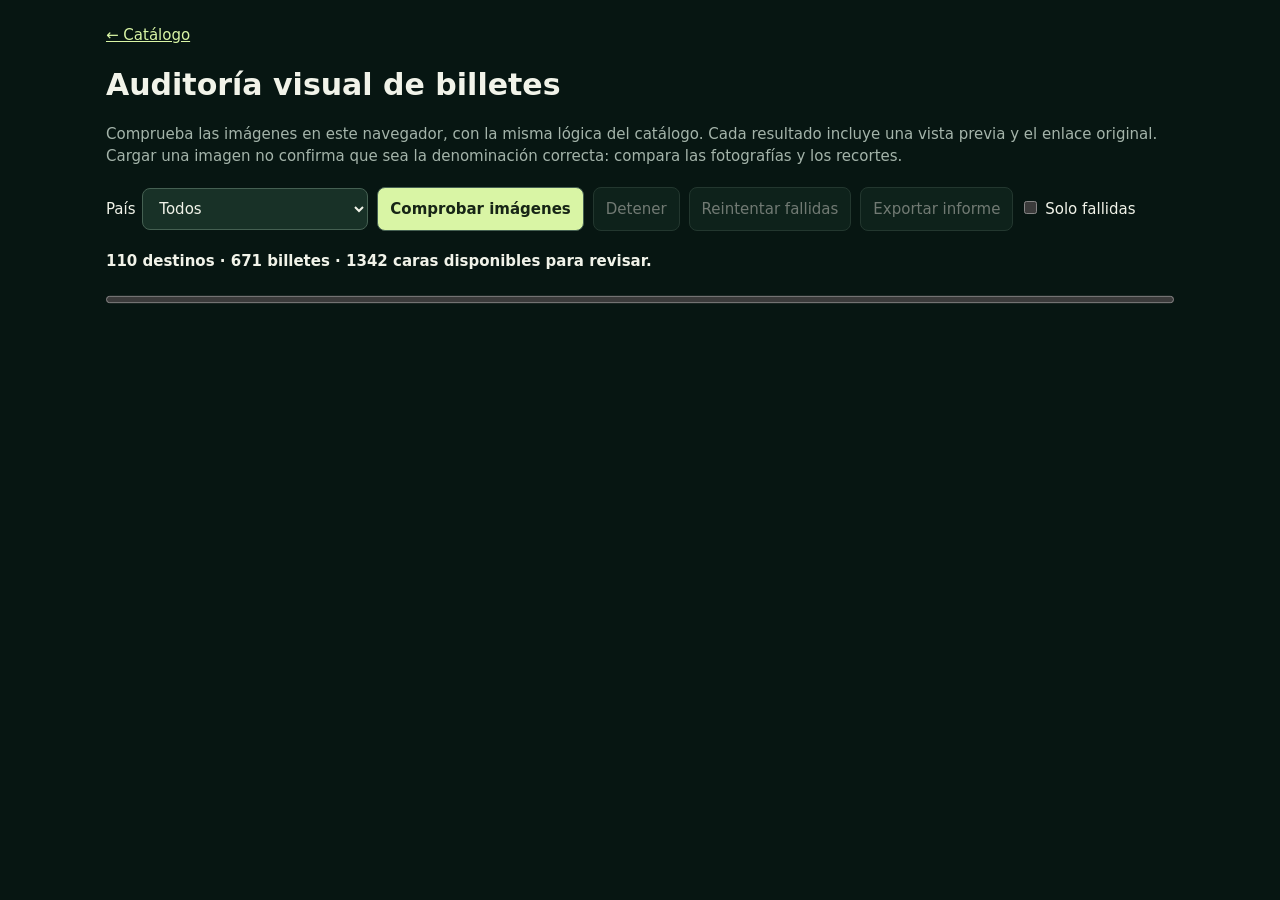
==== audit.html @ 88e13718 "v2.7.1: regional browsing, global search, paged cards and cancel obsolete covers" ====
<!doctype html><html lang="es"><head><meta charset="utf-8"><meta name="viewport" content="width=device-width,initial-scale=1"><meta name="theme-color" content="#081715"><title>Billetes del Mundo · Auditoría visual</title><link rel="icon" href="./favicon.svg"><style>
:root{color-scheme:dark}*{box-sizing:border-box}body{font:15px/1.5 system-ui;background:#071612;color:#f1f3e9;margin:24px auto;padding:0 16px;max-width:1100px}a{color:#d9f5a5}button,select{font:inherit;padding:10px 12px;border:1px solid #456052;border-radius:8px;background:#183127;color:inherit;margin:4px 2px}button:disabled{opacity:.45}button.primary{background:#d9f5a5;color:#172516;font-weight:700}h1{line-height:1.2}p{color:#a4b4aa}progress{width:100%;accent-color:#d9f5a5}#rows{display:grid;grid-template-columns:repeat(auto-fill,minmax(min(100%,240px),1fr));gap:10px;margin:20px 0}.entry{background:#10231c;border:1px solid #2c4436;border-radius:10px;padding:12px;min-width:0}.entry[hidden]{display:none}.entry h3{font-size:14px;margin:0}.entry p{font-size:12px;margin:5px 0}.preview{display:grid;place-items:center;min-height:84px;background:#071612;border-radius:5px;overflow:hidden;margin:8px 0}.preview>img{display:block;max-width:100%;max-height:150px;object-fit:contain}.audit-crop{position:relative;width:100%;display:block;overflow:hidden}.audit-crop img{position:absolute;max-width:none;height:auto}.ok{color:#d9f5a5}.error{color:#ffb6a6}.meta{font-size:12px;overflow-wrap:anywhere}.toolbar{display:flex;flex-wrap:wrap;align-items:center;gap:5px}.summary{font-weight:700;color:#f1f3e9}#stats{white-space:pre-line}#rows:empty{display:none}
</style><script src="assets/images.js?v=2.7.1" defer></script><script src="assets/audit.js?v=2.7.1" defer></script></head><body><a href="./?v=2.7.1">← Catálogo</a><h1>Auditoría visual de billetes</h1><p>Comprueba las imágenes en este navegador, con la misma lógica del catálogo. Cada resultado incluye una vista previa y el enlace original. Cargar una imagen no confirma que sea la denominación correcta: compara las fotografías y los recortes.</p><div class="toolbar"><label>País <select id="country"><option value="">Todos</option></select></label><button class="primary" id="run" disabled>Comprobar imágenes</button><button id="stop" disabled>Detener</button><button id="retry" disabled>Reintentar fallidas</button><button id="export" disabled>Exportar informe</button><label><input type="checkbox" id="errors"> Solo fallidas</label></div><p id="status" class="summary" role="status">Cargando catálogo…</p><progress id="progress" value="0" max="1"></progress><p id="stats"></p><div id="rows"></div></body></html>
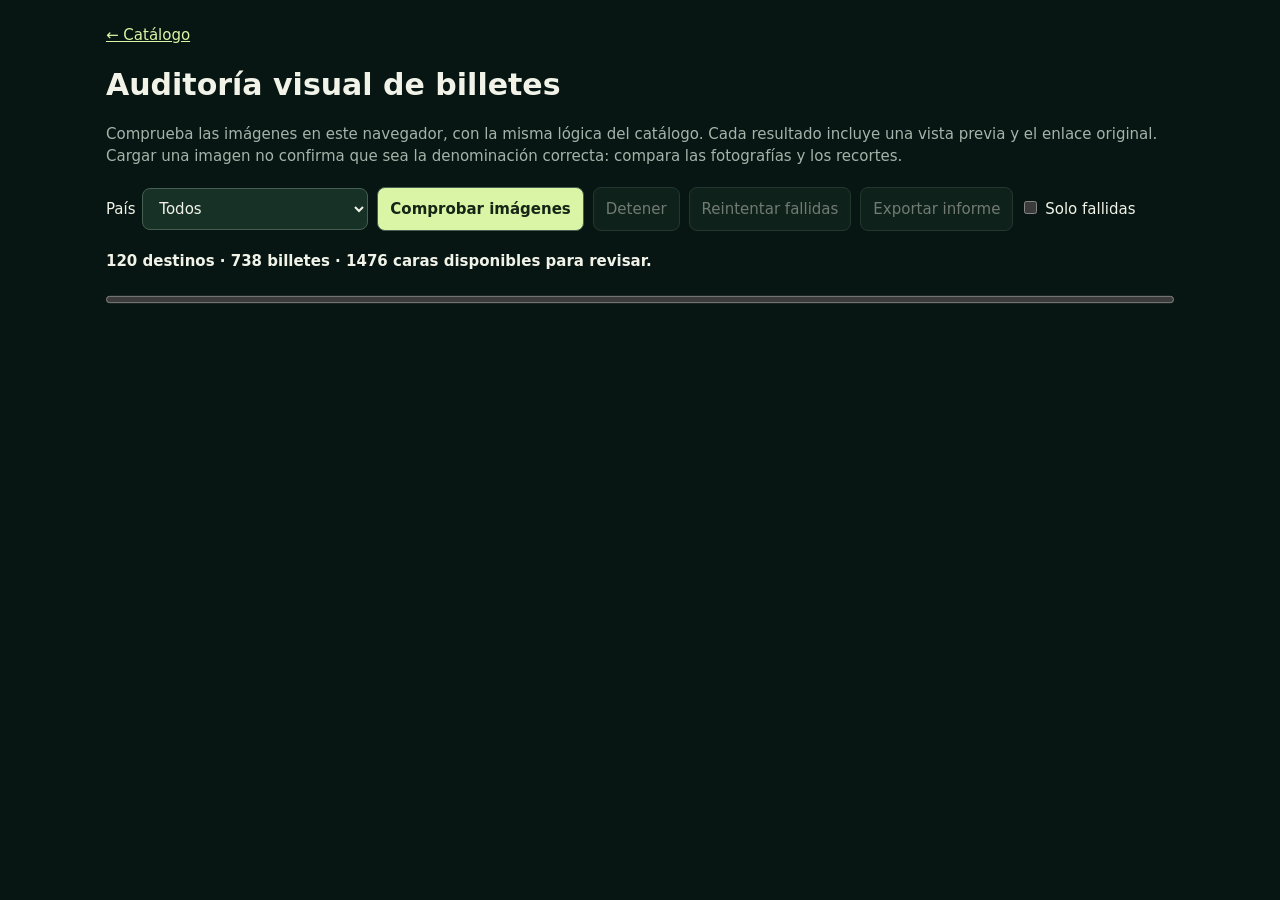
==== commit 0d6772e3: "v2.9.0: add ten independent currencies, technical profiles and verified photo references" ====
--- a/audit.html
+++ b/audit.html
@@ -1,3 +1,3 @@
 <!doctype html><html lang="es"><head><meta charset="utf-8"><meta name="viewport" content="width=device-width,initial-scale=1"><meta name="theme-color" content="#081715"><title>Billetes del Mundo · Auditoría visual</title><link rel="icon" href="./favicon.svg"><style>
 :root{color-scheme:dark}*{box-sizing:border-box}body{font:15px/1.5 system-ui;background:#071612;color:#f1f3e9;margin:24px auto;padding:0 16px;max-width:1100px}a{color:#d9f5a5}button,select{font:inherit;padding:10px 12px;border:1px solid #456052;border-radius:8px;background:#183127;color:inherit;margin:4px 2px}button:disabled{opacity:.45}button.primary{background:#d9f5a5;color:#172516;font-weight:700}h1{line-height:1.2}p{color:#a4b4aa}progress{width:100%;accent-color:#d9f5a5}#rows{display:grid;grid-template-columns:repeat(auto-fill,minmax(min(100%,240px),1fr));gap:10px;margin:20px 0}.entry{background:#10231c;border:1px solid #2c4436;border-radius:10px;padding:12px;min-width:0}.entry[hidden]{display:none}.entry h3{font-size:14px;margin:0}.entry p{font-size:12px;margin:5px 0}.preview{display:grid;place-items:center;min-height:84px;background:#071612;border-radius:5px;overflow:hidden;margin:8px 0}.preview>img{display:block;max-width:100%;max-height:150px;object-fit:contain}.audit-crop{position:relative;width:100%;display:block;overflow:hidden}.audit-crop img{position:absolute;max-width:none;height:auto}.ok{color:#d9f5a5}.error{color:#ffb6a6}.meta{font-size:12px;overflow-wrap:anywhere}.toolbar{display:flex;flex-wrap:wrap;align-items:center;gap:5px}.summary{font-weight:700;color:#f1f3e9}#stats{white-space:pre-line}#rows:empty{display:none}
-</style><script src="assets/images.js?v=2.7.1" defer></script><script src="assets/audit.js?v=2.7.1" defer></script></head><body><a href="./?v=2.7.1">← Catálogo</a><h1>Auditoría visual de billetes</h1><p>Comprueba las imágenes en este navegador, con la misma lógica del catálogo. Cada resultado incluye una vista previa y el enlace original. Cargar una imagen no confirma que sea la denominación correcta: compara las fotografías y los recortes.</p><div class="toolbar"><label>País <select id="country"><option value="">Todos</option></select></label><button class="primary" id="run" disabled>Comprobar imágenes</button><button id="stop" disabled>Detener</button><button id="retry" disabled>Reintentar fallidas</button><button id="export" disabled>Exportar informe</button><label><input type="checkbox" id="errors"> Solo fallidas</label></div><p id="status" class="summary" role="status">Cargando catálogo…</p><progress id="progress" value="0" max="1"></progress><p id="stats"></p><div id="rows"></div></body></html>+</style><script src="assets/images.js?v=2.9.0" defer></script><script src="assets/audit.js?v=2.9.0" defer></script></head><body><a href="./?v=2.9.0">← Catálogo</a><h1>Auditoría visual de billetes</h1><p>Comprueba las imágenes en este navegador, con la misma lógica del catálogo. Cada resultado incluye una vista previa y el enlace original. Cargar una imagen no confirma que sea la denominación correcta: compara las fotografías y los recortes.</p><div class="toolbar"><label>País <select id="country"><option value="">Todos</option></select></label><button class="primary" id="run" disabled>Comprobar imágenes</button><button id="stop" disabled>Detener</button><button id="retry" disabled>Reintentar fallidas</button><button id="export" disabled>Exportar informe</button><label><input type="checkbox" id="errors"> Solo fallidas</label></div><p id="status" class="summary" role="status">Cargando catálogo…</p><progress id="progress" value="0" max="1"></progress><p id="stats"></p><div id="rows"></div></body></html>
